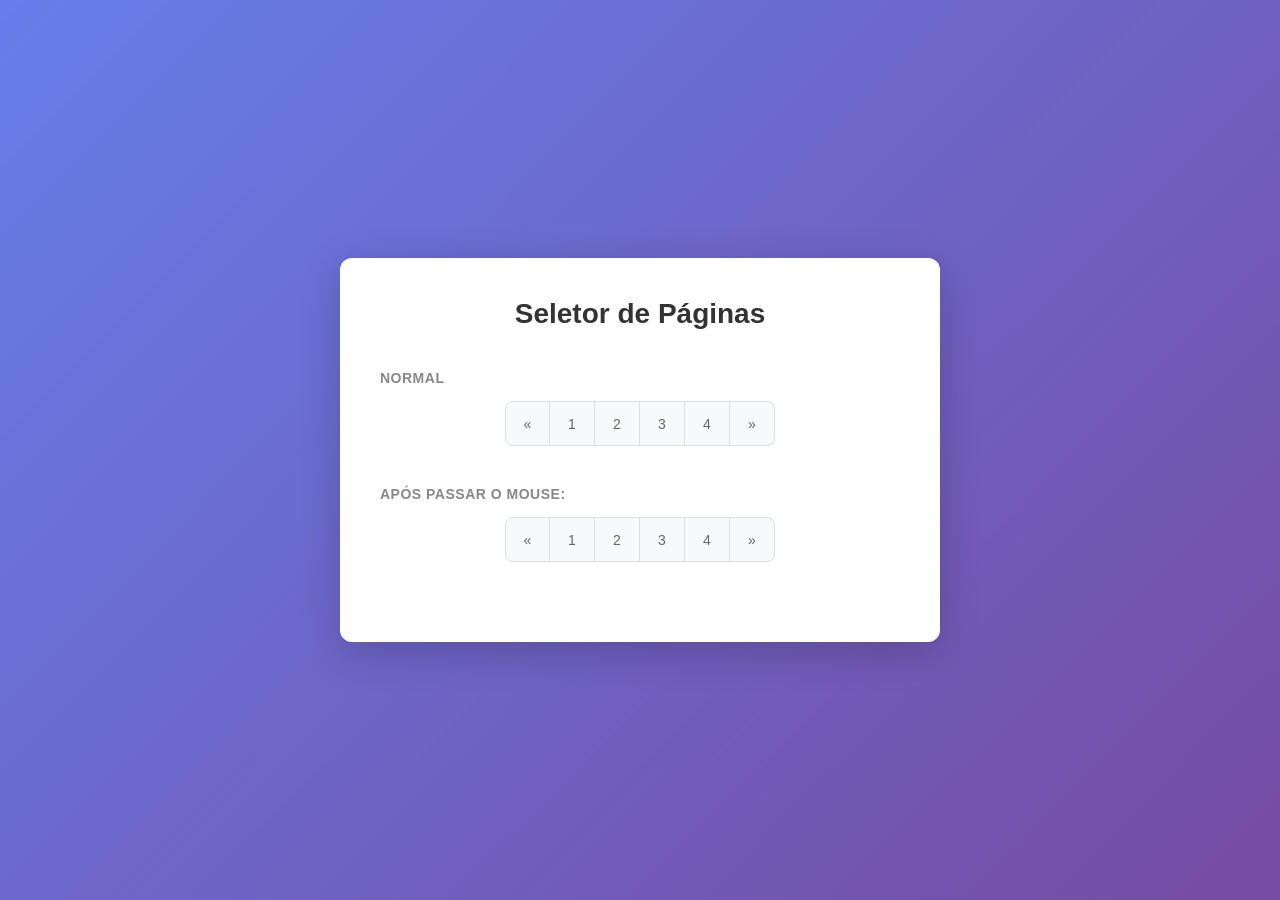
==== seletor.html @ 7f9faf86 "Add files via upload" ====
<!DOCTYPE html>
<html lang="pt-BR">
<head>
    <meta charset="UTF-8">
    <meta name="viewport" content="width=device-width, initial-scale=1.0">
    <title>Seletor de Páginas - Desafio Aula 03</title>
    <link rel="stylesheet" href="estilo.css">
</head>
<body>
    <div class="container">
        <h1>Seletor de Páginas</h1>
        
        <section class="demo-section">
            <h2>Normal</h2>
            <nav class="pagination normal">
                <ul>
                    <li><a href="#">&laquo;</a></li>
                    <li><a href="#">1</a></li>
                    <li><a href="#">2</a></li>
                    <li><a href="#">3</a></li>
                    <li><a href="#">4</a></li>
                    <li><a href="#">&raquo;</a></li>
                </ul>
            </nav>
        </section>

        <section class="demo-section">
            <h2>Após passar o mouse:</h2>
            <nav class="pagination interactive">
                <ul>
                    <li><a href="#">&laquo;</a></li>
                    <li><a href="#">1</a></li>
                    <li><a href="#">2</a></li>
                    <li><a href="#">3</a></li>
                    <li><a href="#">4</a></li>
                    <li><a href="#">&raquo;</a></li>
                </ul>
            </nav>
        </section>
    </div>
</body>
</html>
---- estilo.css ----
* {
    margin: 0;
    padding: 0;
    box-sizing: border-box;
}

body {
    font-family: 'Segoe UI', Tahoma, Geneva, Verdana, sans-serif;
    background: linear-gradient(135deg, #667eea 0%, #764ba2 100%);
    min-height: 100vh;
    display: flex;
    justify-content: center;
    align-items: center;
    padding: 20px;
}

.container {
    background: white;
    border-radius: 12px;
    padding: 40px;
    box-shadow: 0 10px 40px rgba(0, 0, 0, 0.2);
    max-width: 600px;
    width: 100%;
}

h1 {
    text-align: center;
    color: #333;
    margin-bottom: 40px;
    font-size: 28px;
    font-weight: 600;
}

.demo-section {
    margin-bottom: 40px;
}

h2 {
    color: #888;
    font-size: 14px;
    margin-bottom: 15px;
    text-transform: uppercase;
    letter-spacing: 0.5px;
}

.pagination ul {
    list-style: none;
    display: flex;
    justify-content: center;
}

.pagination a {
    display: flex;
    align-items: center;
    justify-content: center;
    width: 45px;
    height: 45px;
    border: 1px solid #ddd;
    color: #666;
    text-decoration: none;
    background-color: #f8f9fa;
    font-weight: 500;
    font-size: 14px;
    transition: all 0.3s ease;
}


.pagination li:not(:first-child) a {
    border-left: none;
}


.pagination li:first-child a {
    border-radius: 8px 0 0 8px;
}

.pagination li:last-child a {
    border-radius: 0 8px 8px 0;
}

.pagination.normal a:hover {
    background-color: #f8f9fa; 
    border-color: #ddd; 
    color: #666; 
    transform: none; 
    box-shadow: none; 
    cursor: default; 
}

.pagination.interactive a:hover {
    background-color: #10b981;
    border-color: #059669;
    color: white;
    transform: translateY(-3px);
    box-shadow: 0 4px 12px rgba(16, 185, 129, 0.3);
    z-index: 1;
}
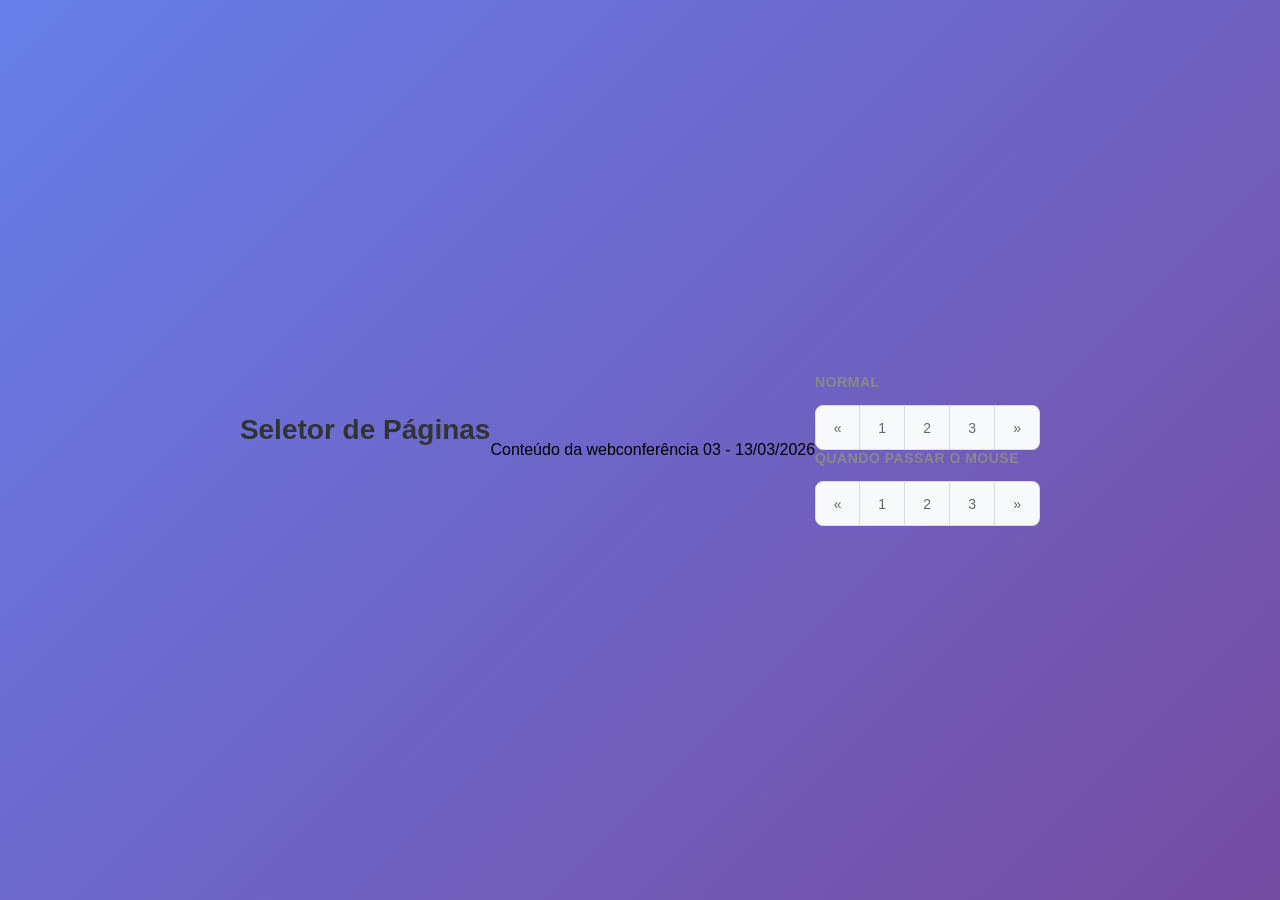
==== commit d4d58067: "Update seletor.html" ====
--- a/seletor.html
+++ b/seletor.html
@@ -3,14 +3,15 @@
 <head>
     <meta charset="UTF-8">
     <meta name="viewport" content="width=device-width, initial-scale=1.0">
-    <title>Seletor de Páginas - Desafio Aula 03</title>
+    <title>Seletor de Páginas</title>
     <link rel="stylesheet" href="estilo.css">
 </head>
 <body>
-    <div class="container">
-        <h1>Seletor de Páginas</h1>
-        
-        <section class="demo-section">
+    <h1>Seletor de Páginas</h1>
+    <p>Conteúdo da webconferência 03 - 13/03/2026</p>
+
+    <div class="wrapper">
+        <div class="section">
             <h2>Normal</h2>
             <nav class="pagination normal">
                 <ul>
@@ -18,25 +19,23 @@
                     <li><a href="#">1</a></li>
                     <li><a href="#">2</a></li>
                     <li><a href="#">3</a></li>
-                    <li><a href="#">4</a></li>
                     <li><a href="#">&raquo;</a></li>
                 </ul>
             </nav>
-        </section>
+        </div>
 
-        <section class="demo-section">
-            <h2>Após passar o mouse:</h2>
+        <div class="section">
+            <h2>Quando passar o mouse</h2>
             <nav class="pagination interactive">
                 <ul>
                     <li><a href="#">&laquo;</a></li>
                     <li><a href="#">1</a></li>
                     <li><a href="#">2</a></li>
                     <li><a href="#">3</a></li>
-                    <li><a href="#">4</a></li>
                     <li><a href="#">&raquo;</a></li>
                 </ul>
             </nav>
-        </section>
+        </div>
     </div>
 </body>
 </html>
